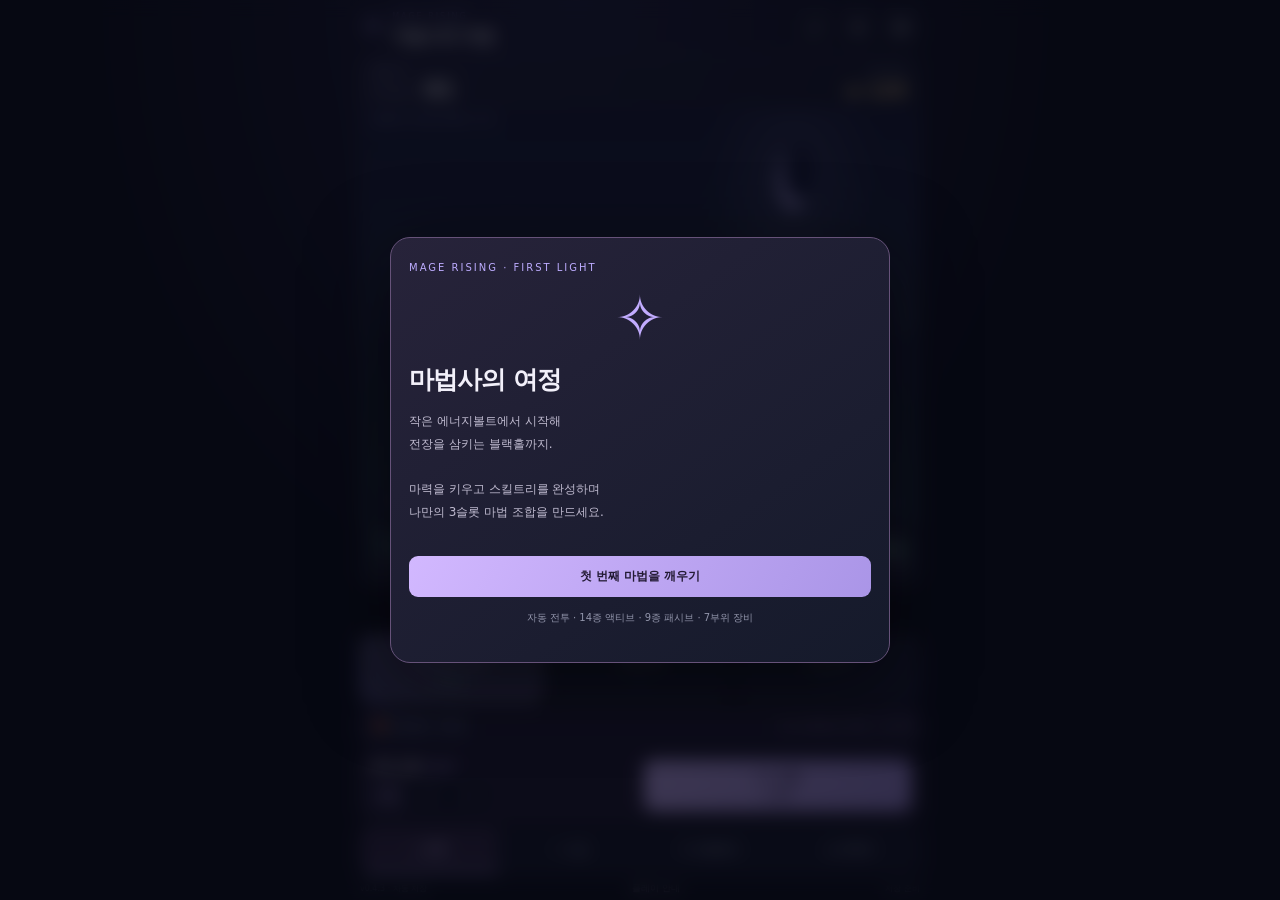
==== START.html @ de00d48f "Add files via upload" ====
<!DOCTYPE html>

<html lang="ko"><head><script>window.MAGE_EFFECT_EMBEDDED={"meteor":"[data-uri]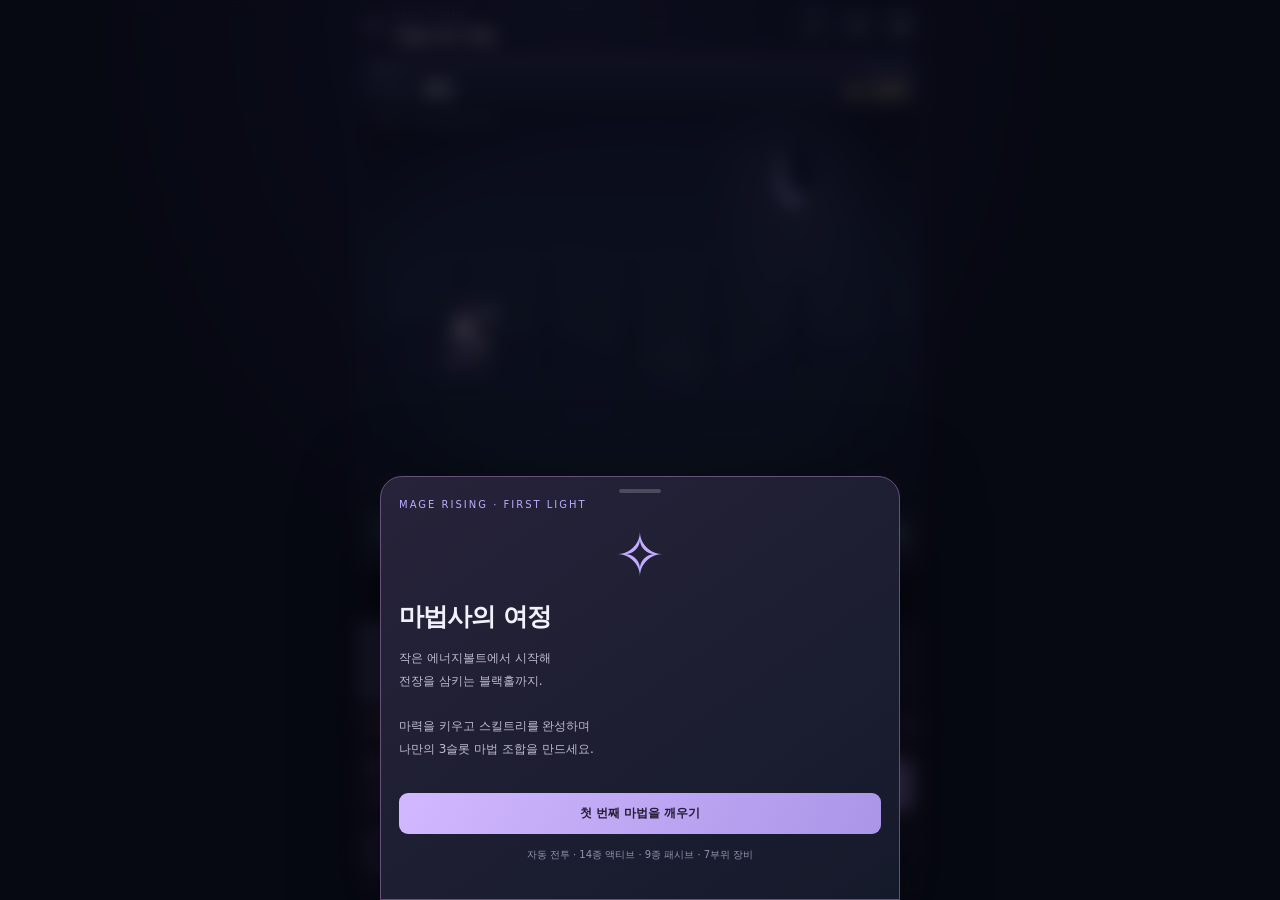
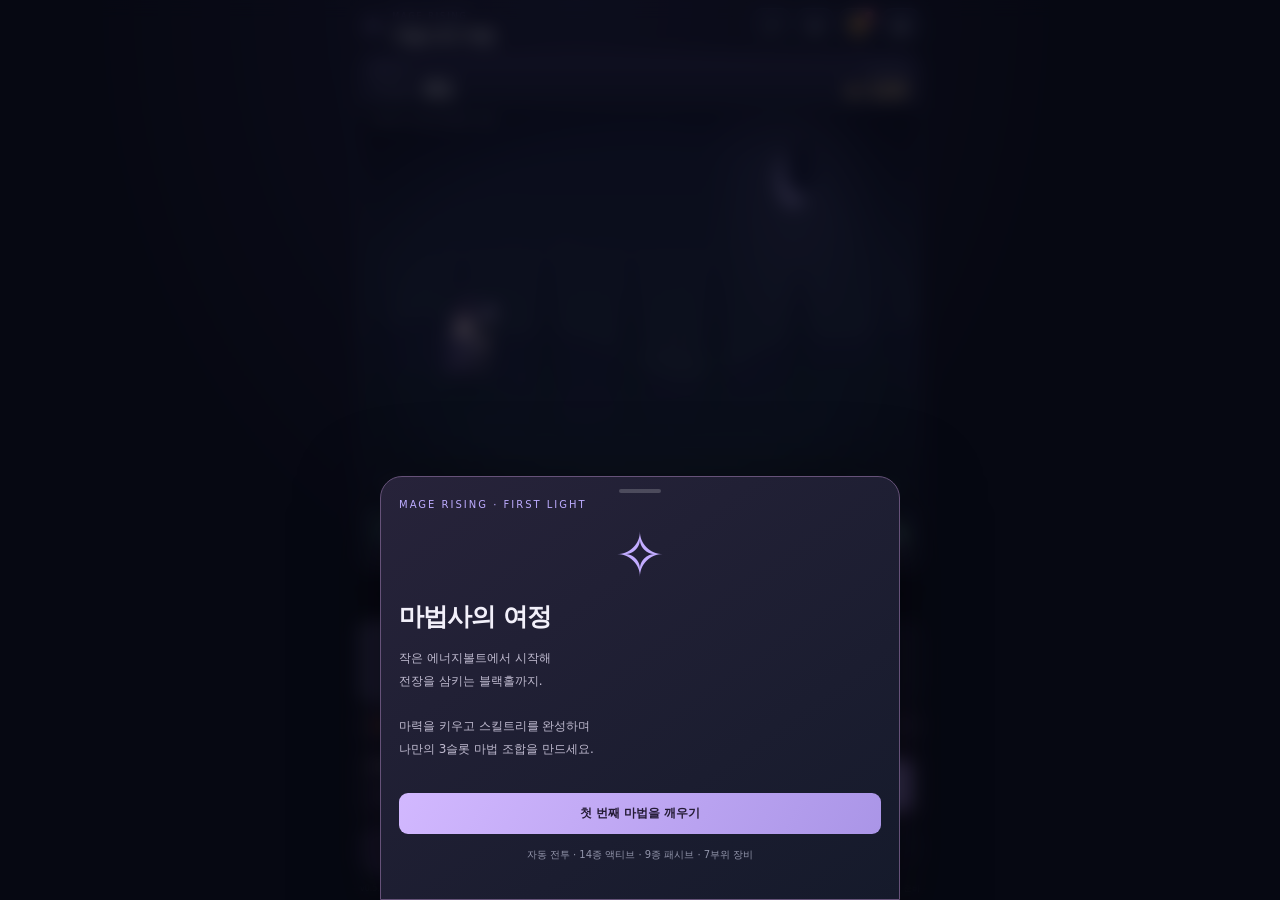
